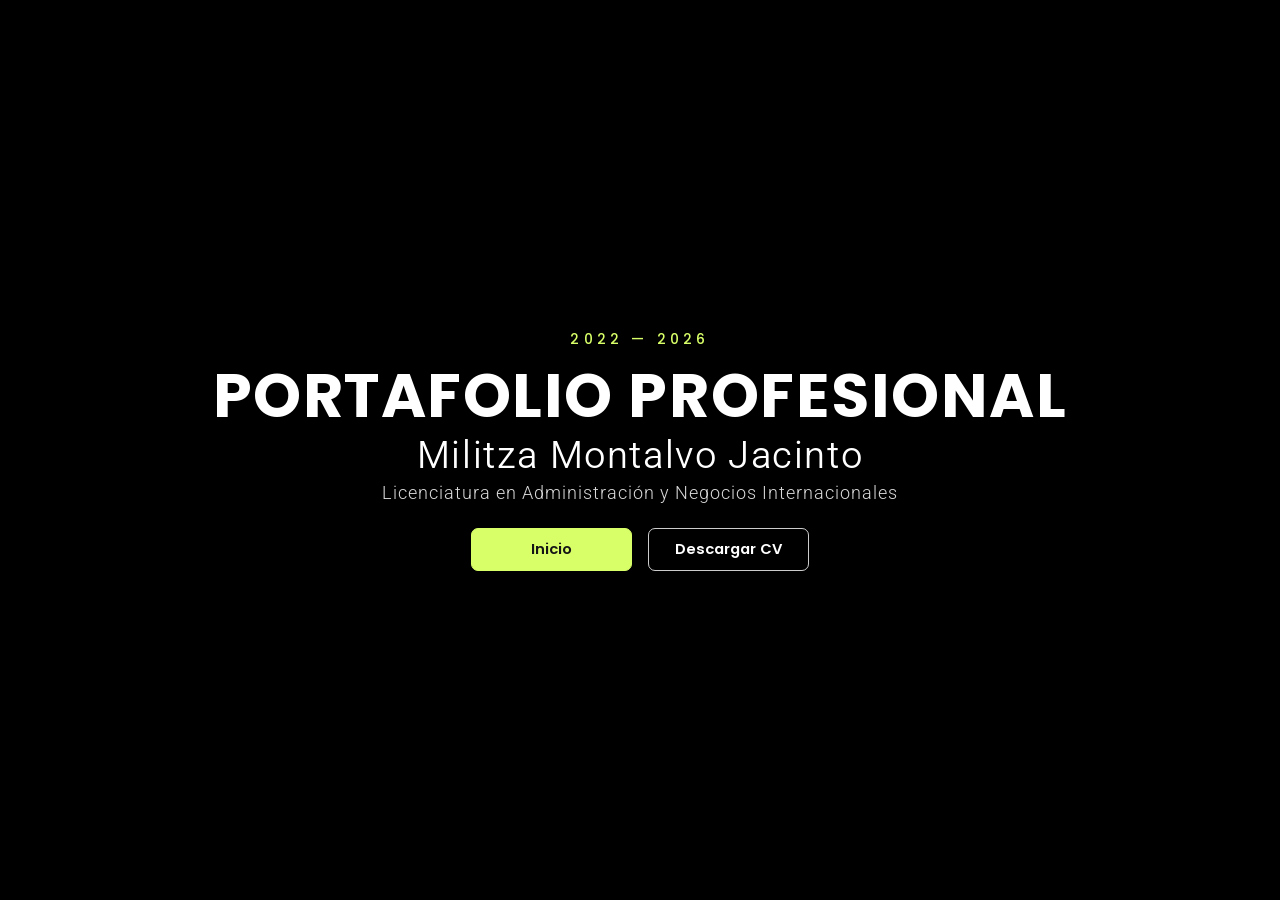
==== index.html @ cd817f7d "Add files via upload" ====
<!DOCTYPE html>
<html lang="es">
<head>
    <meta charset="UTF-8">
    <meta name="viewport" content="width=device-width, initial-scale=1.0">
    <meta name="description" content="Portafolio profesional de Militza Montalvo Jacinto.">
    <title>Portafolio Profesional | M</title>
    <link rel="preconnect" href="https://fonts.googleapis.com">
    <link rel="preconnect" href="https://fonts.gstatic.com" crossorigin>
    <link href="https://fonts.googleapis.com/css2?family=Inter+Tight:ital,wght@0,100..900;1,100..900&family=Inter:ital,opsz,wght@0,14..32,100..900;1,14..32,100..900&family=Roboto:ital,wght@0,100..900;1,100..900&family=Work+Sans:ital,wght@0,100..900;1,100..900&display=swap" rel="stylesheet">
    <link href="https://fonts.googleapis.com/css2?family=Poppins:wght@300;400;500;600;700;800&display=swap" rel="stylesheet">
    <link rel="stylesheet" href="style.css">
</head>

<body>

    <main class="cover">

        <!-- Video de fondo -->
  <!-- Fotos de fondo -->
<div class="cover-slides">
    <div class="slide" style="background-image: url('../assets/images/fondo\ 1.png');"></div>
    <div class="slide" style="background-image: url('../assets/images/adventus.jpeg');"></div>
    <div class="slide" style="background-image: url('../assets/images/club.jpeg');"></div>
    <div class="slide" style="background-image: url('../assets/images/enactus.jpeg');"></div>
</div>

<!-- Capa oscura para mejorar la lectura -->
<div class="cover-overlay"></div>

        <!-- Capa oscura para mejorar la lectura -->
        <div class="cover-overlay"></div>

        <!-- Contenido principal -->
        <section class="cover-content">

            <p class="cover-years">2022 — 2026</p>

            <h1 class="cover-title">
                PORTAFOLIO PROFESIONAL
            </h1>

            <h2 class="cover-name">
                Militza Montalvo Jacinto
            </h2>

            <p class="cover-career">
                Licenciatura en Administración y Negocios Internacionales
            </p>

            <div class="cover-buttons">

                <a href="inicio.html" class="button button-primary">
                    Inicio
                </a>

                <a
                    href="archivos/cv-mili.pdf"
                    class="button button-secondary"
                    target="_blank"
                    rel="noopener noreferrer">
                    Descargar CV
                </a>

            </div>

        </section>

    </main>

    <script src="script.js"></script>

</body>
</html>
---- style.css ----
/* Configuración general */

* {
    margin: 0;
    padding: 0;
    box-sizing: border-box;
}

html,
body {
    width: 100%;
    min-height: 100%;
    font-family: 'Poppins', sans-serif;
}

body {
    overflow: hidden;
}

/* Portada */

.cover {
    position: relative;
    width: 100%;
    height: 100vh;
    height: 100svh;
    min-height: 500px;
    display: flex;
    justify-content: center;
    align-items: center;
    overflow: hidden;
    background: #101515;
}

/* Video de fondo */

.cover-video {
    position: absolute;
    inset: 0;
    width: 100%;
    height: 100%;
    object-fit: cover;
    z-index: 0;
}

/* Capa sobre el video */

.cover-overlay {
    position: absolute;
    inset: 0;
    z-index: 1;

    background:
        linear-gradient(
            rgba(0, 0, 0, 0.38),
            rgba(0, 0, 0, 0.55)
        );
}

/* Contenido centrado */

.cover-content {
    position: relative;
    z-index: 2;

    width: 90%;
    max-width: 1200px;

    display: flex;
    flex-direction: column;
    align-items: center;
    justify-content: center;

    text-align: center;
    color: white;
}

/* Años */

.cover-years {
    font-size: 14px;
    font-weight: 500;
    letter-spacing: 4.2px;
    color: #d8ff68;
    margin-bottom: 15px;
}

/* Título principal */

.cover-title {
    width: 100%;
    white-space: nowrap;
    font-size: clamp(1rem, 4.8vw, 4.8rem);
    font-weight: 700;
    letter-spacing: 0.025em;
    line-height: 1;
}

/* Nombre */

.cover-name {
    margin-top: 5px;
    font-size: clamp(1.5rem, 3vw, 2.5rem);
    font-weight: 340;
    font-family: 'Roboto', sans-serif;
    letter-spacing: 1.6px;
}

/* Carrera */

.cover-career {
    margin-top: 6px;
    font-size: clamp(0.8rem, 1.5vw, 1.1rem);
    font-weight: 300;
    font-family: 'Roboto', sans-serif;
    letter-spacing: 1px;
    color: rgba(255, 255, 255, 0.85);
}

/* Botones */

.cover-buttons {
    display: flex;
    justify-content: center;
    align-items: center;
    gap: 16px;
    margin-top: 25px;
}

.button {
    min-width: 60%;
    padding: 10px 25px;
    display: inline-flex;
    justify-content: center;
    align-items: center;
    border-radius: 7px;
    text-decoration: none;
    font-size: .92rem;
    font-weight: 600;
    transition: all 0.10s ease;
}

/* Botón principal */

.button-primary {
    background: #d8ff68;
    color: #151515;
    border: 1px solid #d8ff68;
}

.button-primary:hover {
    background: #ffffff;
    border-color: #ffffff;
    transform: translateY(-4px);
}

/* Botón secundario */

.button-secondary {
    background: transparent;
    color: #ffffff;
    border: 1px solid rgba(255, 255, 255, 0.8);
}

.button-secondary:hover {
    background: rgba(255, 255, 255, 0.15);
    transform: translateY(-4px);
}

/* Adaptación a celulares */

@media (max-width: 600px) {

    .cover-content {
        width: 94%;
    }

    .cover-title {
        font-size: clamp(1.2rem, 6vw, 2rem);
        letter-spacing: 0;
    }

    .cover-name {
        font-size: 1.5rem;
    }

    .cover-career {
        max-width: 330px;
        line-height: 1.6;
    }

    .cover-buttons {
        gap: 10px;
        margin-top: 32px;
    }

    .button {
        min-width: 125px;
        padding: 13px 16px;
        font-size: 0.8rem;
    }
}
/* ---------- FONDO CON FOTOS ---------- */

.cover {
    position: relative;
    min-height: 100vh;
    overflow: hidden;
    background: #000;
}

.cover-slides {
    position: absolute;
    inset: 0;
    z-index: 0;
}

.slide {
    position: absolute;
    inset: 0;
    background-size: cover;
    background-position: center;
    opacity: 0;
    will-change: opacity, transform;
    animation: slideShow 16s linear infinite;
}

/* Cada foto entra 4s después de la anterior */
.slide:nth-child(1) { animation-delay: 0s; }
.slide:nth-child(2) { animation-delay: 4s; }
.slide:nth-child(3) { animation-delay: 8s; }
.slide:nth-child(4) { animation-delay: 12s; }

@keyframes slideShow {
    0%   { opacity: 0; transform: scale(1); }
    12%  { opacity: 1; }                          /* fundido de entrada */
    25%  { opacity: 1; }
    37%  { opacity: 0; transform: scale(1.03); }  /* fundido de salida */
    100% { opacity: 0; transform: scale(1.03); }
}

/* ---------- CAPA OSCURA ---------- */

.cover-overlay {
    position: absolute;
    inset: 0;
    z-index: 1;
    background: linear-gradient(
        to bottom,
        rgba(0, 0, 0, 0.55) 0%,
        rgba(0, 0, 0, 0.85) 100%
    );
}

/* ---------- CONTENIDO (encima de todo) ---------- */

.cover-content {
    position: relative;
    z-index: 2;
}

/* ---------- ACCESIBILIDAD ---------- */

@media (prefers-reduced-motion: reduce) {
    .slide {
        animation-duration: 48s;
    }
}
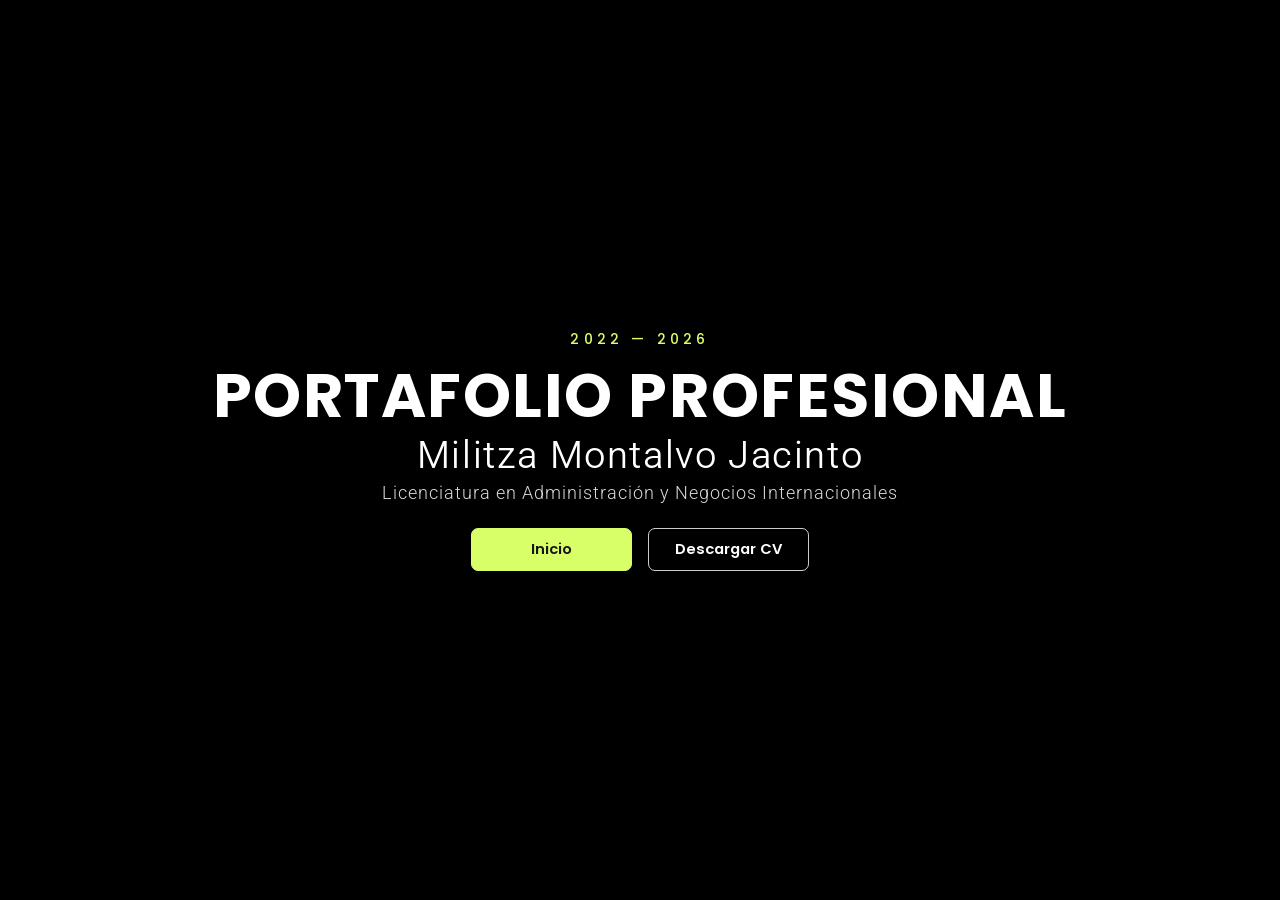
==== commit 958d8041: "Add files via upload" ====
--- a/index.html
+++ b/index.html
@@ -19,10 +19,10 @@
         <!-- Video de fondo -->
   <!-- Fotos de fondo -->
 <div class="cover-slides">
-    <div class="slide" style="background-image: url('../assets/images/fondo\ 1.png');"></div>
-    <div class="slide" style="background-image: url('../assets/images/adventus.jpeg');"></div>
-    <div class="slide" style="background-image: url('../assets/images/club.jpeg');"></div>
-    <div class="slide" style="background-image: url('../assets/images/enactus.jpeg');"></div>
+    <div class="slide" style="background-image: url('fondo1.png');"></div>
+    <div class="slide" style="background-image: url('adventus.jpeg');"></div>
+    <div class="slide" style="background-image: url('club.jpeg');"></div>
+    <div class="slide" style="background-image: url('enactus.jpeg');"></div>
 </div>
 
 <!-- Capa oscura para mejorar la lectura -->
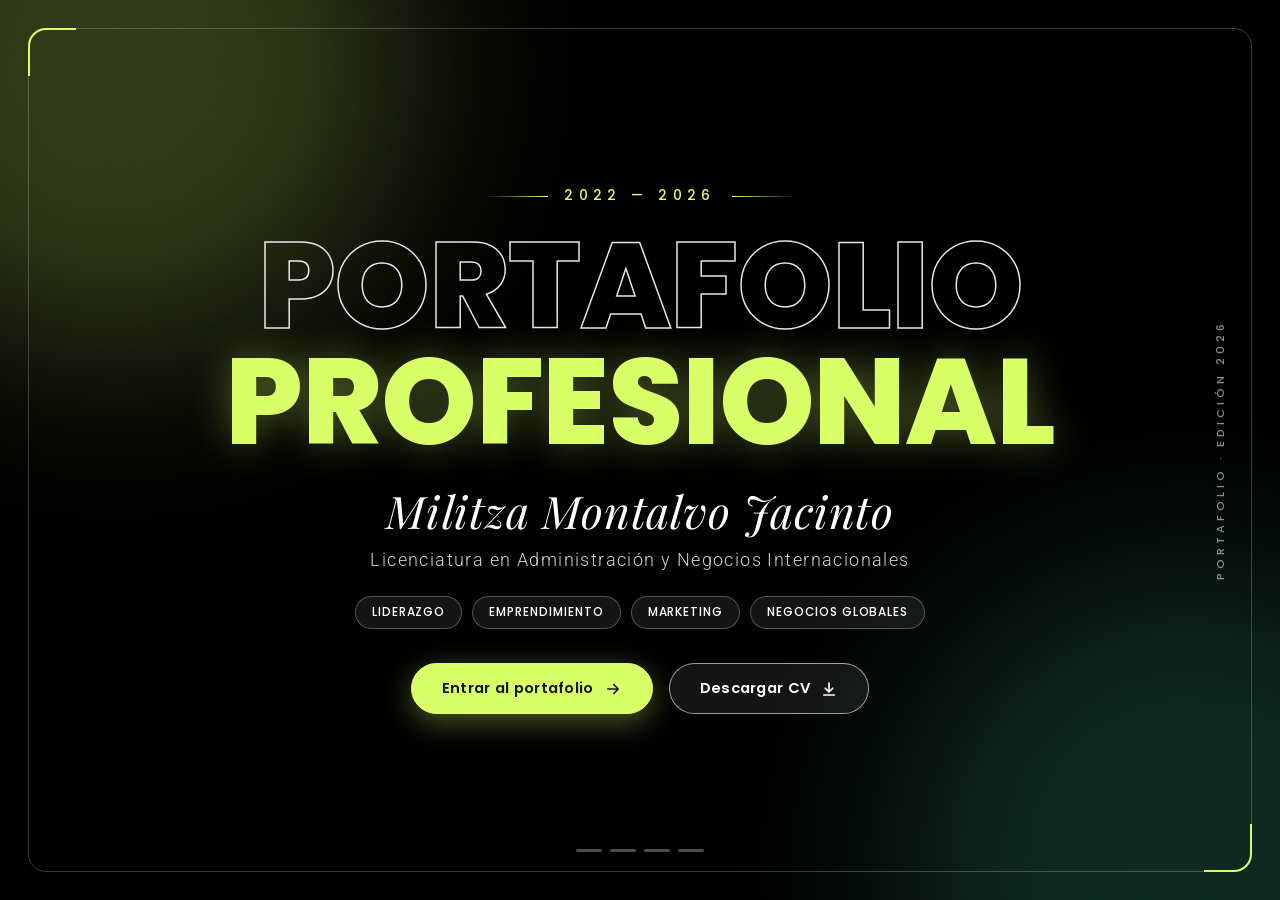
==== commit 0cd7c3b9: "Add files via upload" ====
--- a/index.html
+++ b/index.html
@@ -4,11 +4,10 @@
     <meta charset="UTF-8">
     <meta name="viewport" content="width=device-width, initial-scale=1.0">
     <meta name="description" content="Portafolio profesional de Militza Montalvo Jacinto.">
-    <title>Portafolio Profesional | M</title>
+    <title>Portafolio Profesional | Militza Montalvo</title>
     <link rel="preconnect" href="https://fonts.googleapis.com">
     <link rel="preconnect" href="https://fonts.gstatic.com" crossorigin>
-    <link href="https://fonts.googleapis.com/css2?family=Inter+Tight:ital,wght@0,100..900;1,100..900&family=Inter:ital,opsz,wght@0,14..32,100..900;1,14..32,100..900&family=Roboto:ital,wght@0,100..900;1,100..900&family=Work+Sans:ital,wght@0,100..900;1,100..900&display=swap" rel="stylesheet">
-    <link href="https://fonts.googleapis.com/css2?family=Poppins:wght@300;400;500;600;700;800&display=swap" rel="stylesheet">
+    <link href="https://fonts.googleapis.com/css2?family=Playfair+Display:ital,wght@1,400;1,500&family=Poppins:wght@300;400;500;600;700;800&family=Roboto:wght@300;400&display=swap" rel="stylesheet">
     <link rel="stylesheet" href="style.css">
 </head>
 
@@ -16,59 +15,74 @@
 
     <main class="cover">
 
-        <!-- Video de fondo -->
-  <!-- Fotos de fondo -->
-<div class="cover-slides">
-    <div class="slide" style="background-image: url('fondo1.png');"></div>
-    <div class="slide" style="background-image: url('adventus.jpeg');"></div>
-    <div class="slide" style="background-image: url('club.jpeg');"></div>
-    <div class="slide" style="background-image: url('enactus.jpeg');"></div>
-</div>
+        <!-- Fotos de fondo (carrusel con zoom suave) -->
+        <div class="cover-slides" aria-hidden="true">
+            <div class="slide" style="background-image: url('xepi1.jpeg');"></div>
+            <div class="slide" style="background-image: url('xepi2.jpeg');"></div>
+            <div class="slide" style="background-image: url('club1.jpeg');"></div>
+            <div class="slide" style="background-image: url('enactus1.jpeg');"></div>
+        </div>
 
-<!-- Capa oscura para mejorar la lectura -->
-<div class="cover-overlay"></div>
+        <!-- Capas de ambiente -->
+        <div class="cover-overlay"></div>
+        <div class="cover-glow glow-1"></div>
+        <div class="cover-glow glow-2"></div>
+        <div class="cover-grain"></div>
 
-        <!-- Capa oscura para mejorar la lectura -->
-        <div class="cover-overlay"></div>
+        <!-- Marco decorativo -->
+        <div class="cover-frame" aria-hidden="true"></div>
+        <span class="cover-side" aria-hidden="true">Portafolio · Edición 2026</span>
 
         <!-- Contenido principal -->
         <section class="cover-content">
 
-            <p class="cover-years">2022 — 2026</p>
+            <p class="cover-years"><span></span>2022 — 2026<span></span></p>
 
             <h1 class="cover-title">
-                PORTAFOLIO PROFESIONAL
+                <span class="line line-outline">PORTAFOLIO</span>
+                <span class="line line-solid">PROFESIONAL</span>
             </h1>
 
-            <h2 class="cover-name">
-                Militza Montalvo Jacinto
-            </h2>
+            <h2 class="cover-name">Militza Montalvo Jacinto</h2>
 
             <p class="cover-career">
                 Licenciatura en Administración y Negocios Internacionales
             </p>
 
+            <ul class="cover-tags" aria-label="Áreas de enfoque">
+                <li>Liderazgo</li>
+                <li>Emprendimiento</li>
+                <li>Marketing</li>
+                <li>Negocios globales</li>
+            </ul>
+
             <div class="cover-buttons">
 
                 <a href="inicio.html" class="button button-primary">
-                    Inicio
+                    Entrar al portafolio
+                    <svg viewBox="0 0 24 24" width="18" height="18" fill="none" stroke="currentColor" stroke-width="2.2" stroke-linecap="round" stroke-linejoin="round" aria-hidden="true"><path d="M5 12h14M13 6l6 6-6 6"/></svg>
                 </a>
 
-                <a
-                    href="archivos/cv-mili.pdf"
-                    class="button button-secondary"
-                    target="_blank"
-                    rel="noopener noreferrer">
+                <a href="https://drive.google.com/file/d/1k17FIFrnb8-Bb6pEsugTr1ao-uf0H8Xe/view?usp=sharing"
+                   class="button button-secondary"
+                   target="_blank"
+                   rel="noopener noreferrer">
                     Descargar CV
+                    <svg viewBox="0 0 24 24" width="18" height="18" fill="none" stroke="currentColor" stroke-width="2.2" stroke-linecap="round" stroke-linejoin="round" aria-hidden="true"><path d="M12 4v11M7 11l5 5 5-5M5 20h14"/></svg>
                 </a>
 
             </div>
 
         </section>
 
+        <!-- Indicadores del carrusel -->
+        <div class="cover-dots" aria-hidden="true">
+            <i></i><i></i><i></i><i></i>
+        </div>
+
     </main>
 
     <script src="script.js"></script>
 
 </body>
-</html>
+</html>
--- a/style.css
+++ b/style.css
@@ -1,5 +1,13 @@
-
-/* Configuración general */
+/* =========================================
+   CONFIGURACIÓN GENERAL
+   ========================================= */
+
+:root {
+    --lime: #d8ff68;
+    --ink: #0d1110;
+    --white: #ffffff;
+    --cycle: 20s; /* duración total del carrusel (4 fotos x 5s) */
+}
 
 * {
     margin: 0;
@@ -12,258 +20,511 @@
     width: 100%;
     min-height: 100%;
     font-family: 'Poppins', sans-serif;
+    background: var(--ink);
 }
 
 body {
-    overflow: hidden;
-}
-
-/* Portada */
+    overflow-x: hidden;
+}
+
+/* =========================================
+   PORTADA
+   ========================================= */
 
 .cover {
     position: relative;
     width: 100%;
-    height: 100vh;
     height: 100svh;
-    min-height: 500px;
+    min-height: 600px;
     display: flex;
     justify-content: center;
     align-items: center;
     overflow: hidden;
-    background: #101515;
-}
-
-/* Video de fondo */
-
-.cover-video {
+    background: #000;
+    isolation: isolate;
+}
+
+/* ---------- Fotos de fondo ---------- */
+
+.cover-slides {
     position: absolute;
     inset: 0;
-    width: 100%;
-    height: 100%;
-    object-fit: cover;
     z-index: 0;
 }
 
-/* Capa sobre el video */
+.slide {
+    position: absolute;
+    inset: 0;
+    background-size: cover;
+    background-position: center;
+    background-color: #151a19;
+    opacity: 0;
+    will-change: opacity, transform;
+    animation: slideShow var(--cycle) linear infinite;
+}
+
+.slide:nth-child(1) { animation-delay: 0s; }
+.slide:nth-child(2) { animation-delay: 5s; }
+.slide:nth-child(3) { animation-delay: 10s; }
+.slide:nth-child(4) { animation-delay: 15s; }
+
+/* Fundido + zoom lento (efecto Ken Burns) */
+@keyframes slideShow {
+    0%   { opacity: 0; transform: scale(1.02); }
+    6%   { opacity: 1; }
+    25%  { opacity: 1; }
+    31%  { opacity: 0; transform: scale(1.14); }
+    100% { opacity: 0; transform: scale(1.14); }
+}
+
+/* ---------- Capas de ambiente ---------- */
 
 .cover-overlay {
     position: absolute;
     inset: 0;
     z-index: 1;
-
     background:
-        linear-gradient(
-            rgba(0, 0, 0, 0.38),
-            rgba(0, 0, 0, 0.55)
-        );
-}
-
-/* Contenido centrado */
+        radial-gradient(ellipse at center, rgba(0,0,0,.35) 0%, rgba(0,0,0,.82) 100%),
+        linear-gradient(to bottom, rgba(0,0,0,.45), rgba(0,0,0,.8));
+}
+
+.cover-glow {
+    position: absolute;
+    z-index: 1;
+    width: 46vmax;
+    height: 46vmax;
+    border-radius: 50%;
+    filter: blur(90px);
+    opacity: .22;
+    pointer-events: none;
+    animation: floatGlow 14s ease-in-out infinite alternate;
+}
+
+.glow-1 {
+    top: -18vmax;
+    left: -14vmax;
+    background: var(--lime);
+}
+
+.glow-2 {
+    bottom: -20vmax;
+    right: -16vmax;
+    background: #3fb98f;
+    animation-delay: -7s;
+}
+
+@keyframes floatGlow {
+    from { transform: translate(0, 0) scale(1); }
+    to   { transform: translate(5vmax, 4vmax) scale(1.15); }
+}
+
+/* Textura de grano sutil */
+.cover-grain {
+    position: absolute;
+    inset: 0;
+    z-index: 1;
+    opacity: .09;
+    pointer-events: none;
+    mix-blend-mode: overlay;
+    background-image: url("data:image/svg+xml,%3Csvg xmlns='http://www.w3.org/2000/svg' width='160' height='160'%3E%3Cfilter id='n'%3E%3CfeTurbulence type='fractalNoise' baseFrequency='.9' numOctaves='2' stitchTiles='stitch'/%3E%3C/filter%3E%3Crect width='100%25' height='100%25' filter='url(%23n)'/%3E%3C/svg%3E");
+}
+
+/* ---------- Marco y texto lateral ---------- */
+
+.cover-frame {
+    position: absolute;
+    inset: clamp(12px, 2.2vw, 28px);
+    z-index: 2;
+    border: 1px solid rgba(255, 255, 255, .22);
+    border-radius: 18px;
+    pointer-events: none;
+}
+
+.cover-frame::before,
+.cover-frame::after {
+    content: "";
+    position: absolute;
+    width: 46px;
+    height: 46px;
+    border: 2px solid var(--lime);
+    pointer-events: none;
+}
+
+.cover-frame::before {
+    top: -1px;
+    left: -1px;
+    border-right: 0;
+    border-bottom: 0;
+    border-top-left-radius: 18px;
+}
+
+.cover-frame::after {
+    bottom: -1px;
+    right: -1px;
+    border-left: 0;
+    border-top: 0;
+    border-bottom-right-radius: 18px;
+}
+
+.cover-side {
+    position: absolute;
+    z-index: 2;
+    right: clamp(28px, 4vw, 54px);
+    top: 50%;
+    transform: translateY(-50%) rotate(180deg);
+    writing-mode: vertical-rl;
+    font-size: .7rem;
+    font-weight: 500;
+    letter-spacing: .35em;
+    text-transform: uppercase;
+    color: rgba(255, 255, 255, .55);
+}
+
+/* =========================================
+   CONTENIDO
+   ========================================= */
 
 .cover-content {
     position: relative;
-    z-index: 2;
-
+    z-index: 3;
     width: 90%;
-    max-width: 1200px;
-
+    max-width: 1100px;
     display: flex;
     flex-direction: column;
     align-items: center;
+    text-align: center;
+    color: var(--white);
+}
+
+/* Años */
+
+.cover-years {
+    display: flex;
+    align-items: center;
+    gap: 16px;
+    font-size: .85rem;
+    font-weight: 500;
+    letter-spacing: .4em;
+    color: var(--lime);
+    margin-bottom: 22px;
+}
+
+.cover-years span {
+    width: clamp(28px, 6vw, 64px);
+    height: 1px;
+    background: linear-gradient(90deg, transparent, var(--lime));
+}
+
+.cover-years span:last-child {
+    transform: scaleX(-1);
+}
+
+/* Título */
+
+.cover-title {
+    display: flex;
+    flex-direction: column;
+    align-items: center;
+    font-weight: 800;
+    line-height: .95;
+    letter-spacing: -.01em;
+    font-size: clamp(2.4rem, 9.5vw, 7.6rem);
+}
+
+.line {
+    display: block;
+}
+
+.line-outline {
+    color: transparent;
+    -webkit-text-stroke: 1.5px rgba(255, 255, 255, .9);
+}
+
+.line-solid {
+    color: var(--lime);
+    text-shadow: 0 0 40px rgba(216, 255, 104, .35);
+}
+
+/* Nombre */
+
+.cover-name {
+    margin-top: 22px;
+    font-family: 'Playfair Display', serif;
+    font-style: italic;
+    font-weight: 400;
+    font-size: clamp(1.5rem, 3.6vw, 2.8rem);
+    letter-spacing: .02em;
+}
+
+/* Carrera */
+
+.cover-career {
+    margin-top: 10px;
+    font-family: 'Roboto', sans-serif;
+    font-weight: 300;
+    font-size: clamp(.85rem, 1.5vw, 1.1rem);
+    letter-spacing: .08em;
+    color: rgba(255, 255, 255, .82);
+}
+
+/* Etiquetas */
+
+.cover-tags {
+    list-style: none;
+    display: flex;
+    flex-wrap: wrap;
     justify-content: center;
-
-    text-align: center;
-    color: white;
-}
-
-/* Años */
-
-.cover-years {
-    font-size: 14px;
+    gap: 10px;
+    margin-top: 26px;
+}
+
+.cover-tags li {
+    padding: 7px 16px;
+    font-size: .74rem;
     font-weight: 500;
-    letter-spacing: 4.2px;
-    color: #d8ff68;
-    margin-bottom: 15px;
-}
-
-/* Título principal */
-
-.cover-title {
-    width: 100%;
-    white-space: nowrap;
-    font-size: clamp(1rem, 4.8vw, 4.8rem);
-    font-weight: 700;
-    letter-spacing: 0.025em;
-    line-height: 1;
-}
-
-/* Nombre */
-
-.cover-name {
-    margin-top: 5px;
-    font-size: clamp(1.5rem, 3vw, 2.5rem);
-    font-weight: 340;
-    font-family: 'Roboto', sans-serif;
-    letter-spacing: 1.6px;
-}
-
-/* Carrera */
-
-.cover-career {
-    margin-top: 6px;
-    font-size: clamp(0.8rem, 1.5vw, 1.1rem);
-    font-weight: 300;
-    font-family: 'Roboto', sans-serif;
-    letter-spacing: 1px;
-    color: rgba(255, 255, 255, 0.85);
-}
-
-/* Botones */
+    letter-spacing: .08em;
+    text-transform: uppercase;
+    border: 1px solid rgba(255, 255, 255, .28);
+    border-radius: 999px;
+    background: rgba(255, 255, 255, .08);
+    backdrop-filter: blur(8px);
+    -webkit-backdrop-filter: blur(8px);
+}
+
+/* =========================================
+   BOTONES
+   ========================================= */
 
 .cover-buttons {
     display: flex;
     justify-content: center;
     align-items: center;
+    flex-wrap: wrap;
     gap: 16px;
-    margin-top: 25px;
+    margin-top: 34px;
 }
 
 .button {
-    min-width: 60%;
-    padding: 10px 25px;
+    position: relative;
+    overflow: hidden;
+    padding: 14px 30px;
     display: inline-flex;
-    justify-content: center;
     align-items: center;
-    border-radius: 7px;
+    gap: 10px;
+    border-radius: 999px;
     text-decoration: none;
     font-size: .92rem;
     font-weight: 600;
-    transition: all 0.10s ease;
-}
-
-/* Botón principal */
+    letter-spacing: .02em;
+    transition: transform .25s ease, background .25s ease, box-shadow .25s ease, border-color .25s ease;
+}
+
+.button svg {
+    transition: transform .25s ease;
+}
+
+.button:hover svg {
+    transform: translateX(4px);
+}
+
+.button:focus-visible {
+    outline: 3px solid var(--white);
+    outline-offset: 3px;
+}
+
+/* Principal */
 
 .button-primary {
-    background: #d8ff68;
+    background: var(--lime);
     color: #151515;
-    border: 1px solid #d8ff68;
+    border: 1px solid var(--lime);
+    box-shadow: 0 8px 30px rgba(216, 255, 104, .35);
+}
+
+.button-primary::after {
+    content: "";
+    position: absolute;
+    top: 0;
+    left: -80%;
+    width: 50%;
+    height: 100%;
+    background: linear-gradient(100deg, transparent, rgba(255,255,255,.7), transparent);
+    transform: skewX(-20deg);
+    animation: shine 3.6s ease-in-out infinite;
+}
+
+@keyframes shine {
+    0%, 55%  { left: -80%; }
+    100%     { left: 140%; }
 }
 
 .button-primary:hover {
-    background: #ffffff;
-    border-color: #ffffff;
+    background: var(--white);
+    border-color: var(--white);
     transform: translateY(-4px);
-}
-
-/* Botón secundario */
+    box-shadow: 0 14px 40px rgba(255, 255, 255, .3);
+}
+
+/* Secundario */
 
 .button-secondary {
-    background: transparent;
-    color: #ffffff;
-    border: 1px solid rgba(255, 255, 255, 0.8);
+    background: rgba(255, 255, 255, .08);
+    color: var(--white);
+    border: 1px solid rgba(255, 255, 255, .6);
+    backdrop-filter: blur(8px);
+    -webkit-backdrop-filter: blur(8px);
 }
 
 .button-secondary:hover {
-    background: rgba(255, 255, 255, 0.15);
+    background: rgba(255, 255, 255, .2);
+    border-color: var(--white);
     transform: translateY(-4px);
 }
 
-/* Adaptación a celulares */
-
-@media (max-width: 600px) {
+/* =========================================
+   INDICADORES DEL CARRUSEL
+   ========================================= */
+
+.cover-dots {
+    position: absolute;
+    z-index: 3;
+    bottom: clamp(26px, 4.2vw, 48px);
+    left: 50%;
+    transform: translateX(-50%);
+    display: flex;
+    gap: 8px;
+}
+
+.cover-dots i {
+    width: 26px;
+    height: 3px;
+    border-radius: 3px;
+    background: rgba(255, 255, 255, .3);
+    animation: dot var(--cycle) linear infinite;
+}
+
+.cover-dots i:nth-child(1) { animation-delay: 0s; }
+.cover-dots i:nth-child(2) { animation-delay: 5s; }
+.cover-dots i:nth-child(3) { animation-delay: 10s; }
+.cover-dots i:nth-child(4) { animation-delay: 15s; }
+
+@keyframes dot {
+    0%   { background: rgba(255, 255, 255, .3); }
+    4%   { background: var(--lime); }
+    25%  { background: var(--lime); }
+    29%  { background: rgba(255, 255, 255, .3); }
+    100% { background: rgba(255, 255, 255, .3); }
+}
+
+/* =========================================
+   ANIMACIÓN DE ENTRADA
+   ========================================= */
+
+.cover-years,
+.line,
+.cover-name,
+.cover-career,
+.cover-tags,
+.cover-buttons {
+    opacity: 0;
+    transform: translateY(26px);
+    animation: rise .9s cubic-bezier(.2, .7, .2, 1) forwards;
+}
+
+.cover-years   { animation-delay: .15s; }
+.line-outline  { animation-delay: .35s; }
+.line-solid    { animation-delay: .55s; }
+.cover-name    { animation-delay: .80s; }
+.cover-career  { animation-delay: .95s; }
+.cover-tags    { animation-delay: 1.10s; }
+.cover-buttons { animation-delay: 1.25s; }
+
+@keyframes rise {
+    to { opacity: 1; transform: translateY(0); }
+}
+
+/* =========================================
+   CELULARES
+   ========================================= */
+
+@media (max-width: 700px) {
+
+    .cover-side {
+        display: none;
+    }
 
     .cover-content {
-        width: 94%;
-    }
-
-    .cover-title {
-        font-size: clamp(1.2rem, 6vw, 2rem);
-        letter-spacing: 0;
-    }
-
-    .cover-name {
-        font-size: 1.5rem;
+        width: 86%;
+    }
+
+    .cover-years {
+        font-size: .72rem;
+        letter-spacing: .3em;
+    }
+
+    .line-outline {
+        -webkit-text-stroke-width: 1px;
     }
 
     .cover-career {
-        max-width: 330px;
+        max-width: 320px;
         line-height: 1.6;
     }
 
+    .cover-tags {
+        gap: 8px;
+        margin-top: 20px;
+    }
+
+    .cover-tags li {
+        padding: 6px 12px;
+        font-size: .66rem;
+    }
+
     .cover-buttons {
-        gap: 10px;
-        margin-top: 32px;
+        flex-direction: column;
+        gap: 12px;
+        margin-top: 26px;
+        width: 100%;
     }
 
     .button {
-        min-width: 125px;
-        padding: 13px 16px;
-        font-size: 0.8rem;
-    }
-}
-/* ---------- FONDO CON FOTOS ---------- */
-
-.cover {
-    position: relative;
-    min-height: 100vh;
-    overflow: hidden;
-    background: #000;
-}
-
-.cover-slides {
-    position: absolute;
-    inset: 0;
-    z-index: 0;
-}
-
-.slide {
-    position: absolute;
-    inset: 0;
-    background-size: cover;
-    background-position: center;
-    opacity: 0;
-    will-change: opacity, transform;
-    animation: slideShow 16s linear infinite;
-}
-
-/* Cada foto entra 4s después de la anterior */
-.slide:nth-child(1) { animation-delay: 0s; }
-.slide:nth-child(2) { animation-delay: 4s; }
-.slide:nth-child(3) { animation-delay: 8s; }
-.slide:nth-child(4) { animation-delay: 12s; }
-
-@keyframes slideShow {
-    0%   { opacity: 0; transform: scale(1); }
-    12%  { opacity: 1; }                          /* fundido de entrada */
-    25%  { opacity: 1; }
-    37%  { opacity: 0; transform: scale(1.03); }  /* fundido de salida */
-    100% { opacity: 0; transform: scale(1.03); }
-}
-
-/* ---------- CAPA OSCURA ---------- */
-
-.cover-overlay {
-    position: absolute;
-    inset: 0;
-    z-index: 1;
-    background: linear-gradient(
-        to bottom,
-        rgba(0, 0, 0, 0.55) 0%,
-        rgba(0, 0, 0, 0.85) 100%
-    );
-}
-
-/* ---------- CONTENIDO (encima de todo) ---------- */
-
-.cover-content {
-    position: relative;
-    z-index: 2;
-}
-
-/* ---------- ACCESIBILIDAD ---------- */
+        width: 100%;
+        max-width: 280px;
+        justify-content: center;
+        padding: 14px 20px;
+    }
+}
+
+@media (max-height: 640px) {
+    .cover-tags {
+        display: none;
+    }
+}
+
+/* =========================================
+   ACCESIBILIDAD
+   ========================================= */
 
 @media (prefers-reduced-motion: reduce) {
+
     .slide {
-        animation-duration: 48s;
+        animation-duration: 60s;
+    }
+
+    .cover-glow,
+    .button-primary::after {
+        animation: none;
+    }
+
+    .cover-years,
+    .line,
+    .cover-name,
+    .cover-career,
+    .cover-tags,
+    .cover-buttons {
+        opacity: 1;
+        transform: none;
+        animation: none;
     }
 }
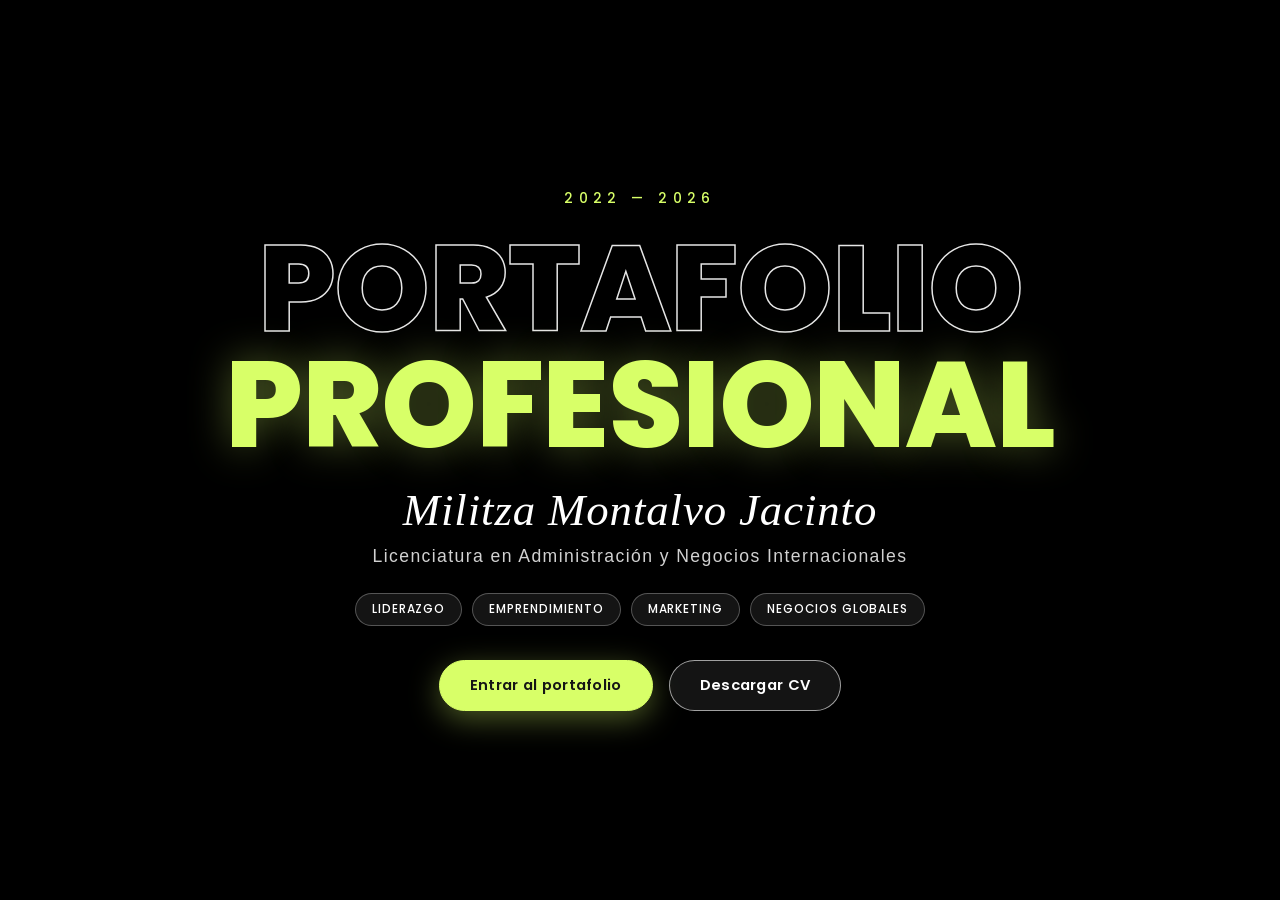
==== commit 8d452dc3: "Add files via upload" ====
--- a/index.html
+++ b/index.html
@@ -7,7 +7,7 @@
     <title>Portafolio Profesional | Militza Montalvo</title>
     <link rel="preconnect" href="https://fonts.googleapis.com">
     <link rel="preconnect" href="https://fonts.gstatic.com" crossorigin>
-    <link href="https://fonts.googleapis.com/css2?family=Playfair+Display:ital,wght@1,400;1,500&family=Poppins:wght@300;400;500;600;700;800&family=Roboto:wght@300;400&display=swap" rel="stylesheet">
+    <link href="https://fonts.googleapis.com/css2?family=Poppins:wght@300;400;500;600;700;800&display=swap" rel="stylesheet">
     <link rel="stylesheet" href="style.css">
 </head>
 
@@ -15,7 +15,7 @@
 
     <main class="cover">
 
-        <!-- Fotos de fondo (carrusel con zoom suave) -->
+        <!-- Fotos de fondo -->
         <div class="cover-slides" aria-hidden="true">
             <div class="slide" style="background-image: url('xepi1.jpeg');"></div>
             <div class="slide" style="background-image: url('xepi2.jpeg');"></div>
@@ -23,20 +23,13 @@
             <div class="slide" style="background-image: url('enactus1.jpeg');"></div>
         </div>
 
-        <!-- Capas de ambiente -->
+        <!-- Capa oscura para mejorar la lectura -->
         <div class="cover-overlay"></div>
-        <div class="cover-glow glow-1"></div>
-        <div class="cover-glow glow-2"></div>
-        <div class="cover-grain"></div>
-
-        <!-- Marco decorativo -->
-        <div class="cover-frame" aria-hidden="true"></div>
-        <span class="cover-side" aria-hidden="true">Portafolio · Edición 2026</span>
 
         <!-- Contenido principal -->
         <section class="cover-content">
 
-            <p class="cover-years"><span></span>2022 — 2026<span></span></p>
+            <p class="cover-years">2022 — 2026</p>
 
             <h1 class="cover-title">
                 <span class="line line-outline">PORTAFOLIO</span>
@@ -60,7 +53,6 @@
 
                 <a href="inicio.html" class="button button-primary">
                     Entrar al portafolio
-                    <svg viewBox="0 0 24 24" width="18" height="18" fill="none" stroke="currentColor" stroke-width="2.2" stroke-linecap="round" stroke-linejoin="round" aria-hidden="true"><path d="M5 12h14M13 6l6 6-6 6"/></svg>
                 </a>
 
                 <a href="https://drive.google.com/file/d/1k17FIFrnb8-Bb6pEsugTr1ao-uf0H8Xe/view?usp=sharing"
@@ -68,17 +60,11 @@
                    target="_blank"
                    rel="noopener noreferrer">
                     Descargar CV
-                    <svg viewBox="0 0 24 24" width="18" height="18" fill="none" stroke="currentColor" stroke-width="2.2" stroke-linecap="round" stroke-linejoin="round" aria-hidden="true"><path d="M12 4v11M7 11l5 5 5-5M5 20h14"/></svg>
                 </a>
 
             </div>
 
         </section>
-
-        <!-- Indicadores del carrusel -->
-        <div class="cover-dots" aria-hidden="true">
-            <i></i><i></i><i></i><i></i>
-        </div>
 
     </main>
 
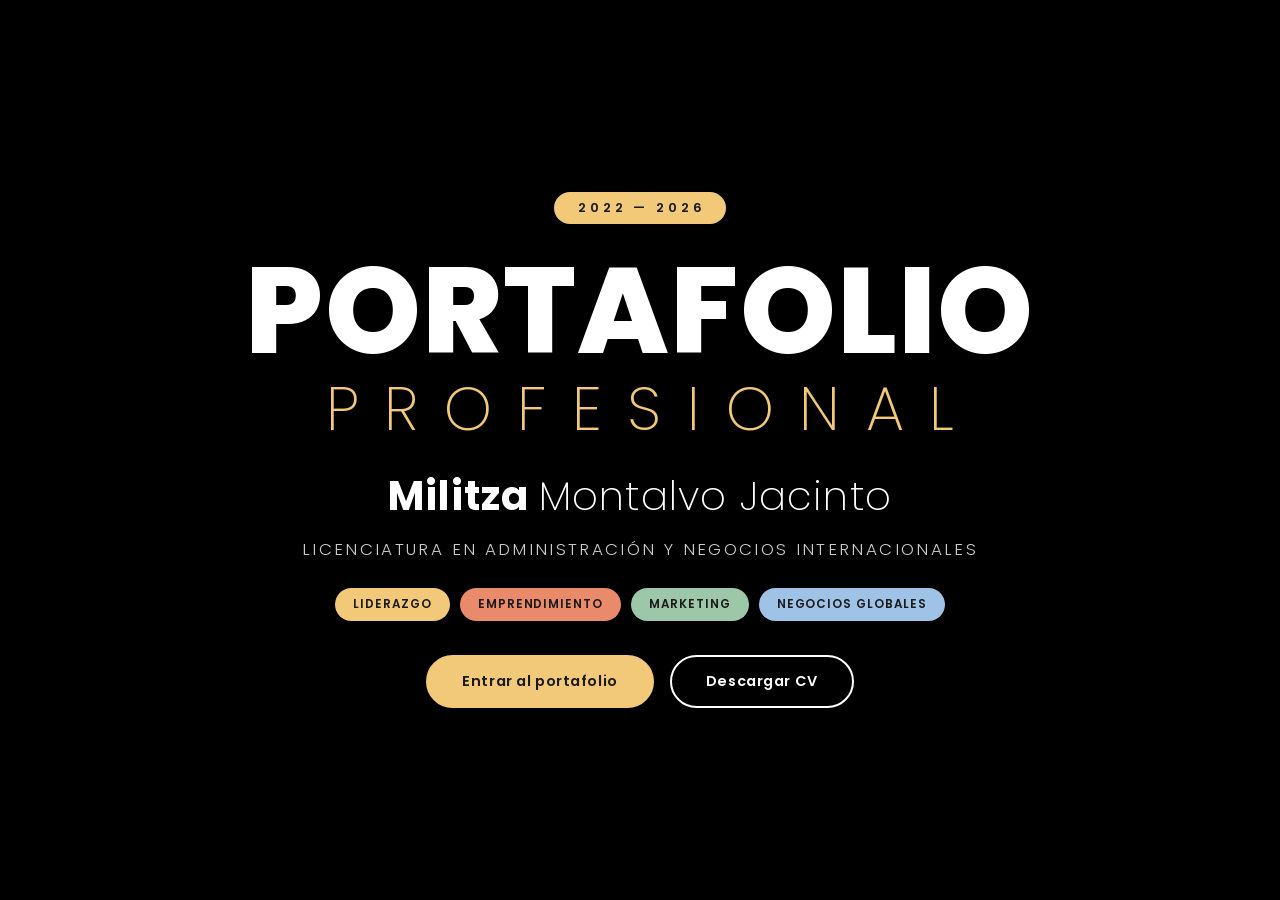
==== commit 00d4eb08: "Add files via upload" ====
--- a/index.html
+++ b/index.html
@@ -7,7 +7,7 @@
     <title>Portafolio Profesional | Militza Montalvo</title>
     <link rel="preconnect" href="https://fonts.googleapis.com">
     <link rel="preconnect" href="https://fonts.gstatic.com" crossorigin>
-    <link href="https://fonts.googleapis.com/css2?family=Poppins:wght@300;400;500;600;700;800&display=swap" rel="stylesheet">
+    <link href="https://fonts.googleapis.com/css2?family=Poppins:wght@200;300;400;500;600;700;800&display=swap" rel="stylesheet">
     <link rel="stylesheet" href="style.css">
 </head>
 
@@ -32,21 +32,23 @@
             <p class="cover-years">2022 — 2026</p>
 
             <h1 class="cover-title">
-                <span class="line line-outline">PORTAFOLIO</span>
-                <span class="line line-solid">PROFESIONAL</span>
+                <span class="line line-big">PORTAFOLIO</span>
+                <span class="line line-thin">PROFESIONAL</span>
             </h1>
 
-            <h2 class="cover-name">Militza Montalvo Jacinto</h2>
+            <h2 class="cover-name">
+                <strong>Militza</strong> <span>Montalvo Jacinto</span>
+            </h2>
 
             <p class="cover-career">
                 Licenciatura en Administración y Negocios Internacionales
             </p>
 
             <ul class="cover-tags" aria-label="Áreas de enfoque">
-                <li>Liderazgo</li>
-                <li>Emprendimiento</li>
-                <li>Marketing</li>
-                <li>Negocios globales</li>
+                <li class="tag-1">Liderazgo</li>
+                <li class="tag-2">Emprendimiento</li>
+                <li class="tag-3">Marketing</li>
+                <li class="tag-4">Negocios globales</li>
             </ul>
 
             <div class="cover-buttons">
--- a/style.css
+++ b/style.css
@@ -3,10 +3,14 @@
    ========================================= */
 
 :root {
-    --lime: #d8ff68;
-    --ink: #0d1110;
-    --white: #ffffff;
-    --cycle: 20s; /* duración total del carrusel (4 fotos x 5s) */
+    /* Paleta (cámbiala aquí y se actualiza toda la portada) */
+    --accent: #f2c879;   /* dorado suave */
+    --coral:  #e98a6b;
+    --sage:   #9cc7a8;
+    --sky:    #9ec3e6;
+    --ink:    #0d1110;
+    --white:  #ffffff;
+    --cycle:  20s;       /* 4 fotos x 5s */
 }
 
 * {
@@ -35,7 +39,7 @@
     position: relative;
     width: 100%;
     height: 100svh;
-    min-height: 600px;
+    min-height: 620px;
     display: flex;
     justify-content: center;
     align-items: center;
@@ -68,116 +72,25 @@
 .slide:nth-child(3) { animation-delay: 10s; }
 .slide:nth-child(4) { animation-delay: 15s; }
 
-/* Fundido + zoom lento (efecto Ken Burns) */
 @keyframes slideShow {
     0%   { opacity: 0; transform: scale(1.02); }
     6%   { opacity: 1; }
     25%  { opacity: 1; }
-    31%  { opacity: 0; transform: scale(1.14); }
-    100% { opacity: 0; transform: scale(1.14); }
-}
-
-/* ---------- Capas de ambiente ---------- */
+    31%  { opacity: 0; transform: scale(1.12); }
+    100% { opacity: 0; transform: scale(1.12); }
+}
+
+/* ---------- Capa oscura ---------- */
 
 .cover-overlay {
     position: absolute;
     inset: 0;
     z-index: 1;
-    background:
-        radial-gradient(ellipse at center, rgba(0,0,0,.35) 0%, rgba(0,0,0,.82) 100%),
-        linear-gradient(to bottom, rgba(0,0,0,.45), rgba(0,0,0,.8));
-}
-
-.cover-glow {
-    position: absolute;
-    z-index: 1;
-    width: 46vmax;
-    height: 46vmax;
-    border-radius: 50%;
-    filter: blur(90px);
-    opacity: .22;
-    pointer-events: none;
-    animation: floatGlow 14s ease-in-out infinite alternate;
-}
-
-.glow-1 {
-    top: -18vmax;
-    left: -14vmax;
-    background: var(--lime);
-}
-
-.glow-2 {
-    bottom: -20vmax;
-    right: -16vmax;
-    background: #3fb98f;
-    animation-delay: -7s;
-}
-
-@keyframes floatGlow {
-    from { transform: translate(0, 0) scale(1); }
-    to   { transform: translate(5vmax, 4vmax) scale(1.15); }
-}
-
-/* Textura de grano sutil */
-.cover-grain {
-    position: absolute;
-    inset: 0;
-    z-index: 1;
-    opacity: .09;
-    pointer-events: none;
-    mix-blend-mode: overlay;
-    background-image: url("data:image/svg+xml,%3Csvg xmlns='http://www.w3.org/2000/svg' width='160' height='160'%3E%3Cfilter id='n'%3E%3CfeTurbulence type='fractalNoise' baseFrequency='.9' numOctaves='2' stitchTiles='stitch'/%3E%3C/filter%3E%3Crect width='100%25' height='100%25' filter='url(%23n)'/%3E%3C/svg%3E");
-}
-
-/* ---------- Marco y texto lateral ---------- */
-
-.cover-frame {
-    position: absolute;
-    inset: clamp(12px, 2.2vw, 28px);
-    z-index: 2;
-    border: 1px solid rgba(255, 255, 255, .22);
-    border-radius: 18px;
-    pointer-events: none;
-}
-
-.cover-frame::before,
-.cover-frame::after {
-    content: "";
-    position: absolute;
-    width: 46px;
-    height: 46px;
-    border: 2px solid var(--lime);
-    pointer-events: none;
-}
-
-.cover-frame::before {
-    top: -1px;
-    left: -1px;
-    border-right: 0;
-    border-bottom: 0;
-    border-top-left-radius: 18px;
-}
-
-.cover-frame::after {
-    bottom: -1px;
-    right: -1px;
-    border-left: 0;
-    border-top: 0;
-    border-bottom-right-radius: 18px;
-}
-
-.cover-side {
-    position: absolute;
-    z-index: 2;
-    right: clamp(28px, 4vw, 54px);
-    top: 50%;
-    transform: translateY(-50%) rotate(180deg);
-    writing-mode: vertical-rl;
-    font-size: .7rem;
-    font-weight: 500;
-    letter-spacing: .35em;
-    text-transform: uppercase;
-    color: rgba(255, 255, 255, .55);
+    background: linear-gradient(
+        to bottom,
+        rgba(0, 0, 0, 0.55) 0%,
+        rgba(0, 0, 0, 0.85) 100%
+    );
 }
 
 /* =========================================
@@ -186,7 +99,7 @@
 
 .cover-content {
     position: relative;
-    z-index: 3;
+    z-index: 2;
     width: 90%;
     max-width: 1100px;
     display: flex;
@@ -196,78 +109,80 @@
     color: var(--white);
 }
 
-/* Años */
+/* Años: bloque de color sólido */
 
 .cover-years {
-    display: flex;
-    align-items: center;
-    gap: 16px;
-    font-size: .85rem;
-    font-weight: 500;
-    letter-spacing: .4em;
-    color: var(--lime);
-    margin-bottom: 22px;
-}
-
-.cover-years span {
-    width: clamp(28px, 6vw, 64px);
-    height: 1px;
-    background: linear-gradient(90deg, transparent, var(--lime));
-}
-
-.cover-years span:last-child {
-    transform: scaleX(-1);
-}
-
-/* Título */
+    padding: 7px 20px;
+    border-radius: 999px;
+    background: var(--accent);
+    color: #1a1a1a;
+    font-size: .8rem;
+    font-weight: 600;
+    letter-spacing: .3em;
+    padding-left: calc(20px + .3em);
+    margin-bottom: 26px;
+}
+
+/* ---------- Título: contraste de grosor y ancho ---------- */
 
 .cover-title {
     display: flex;
     flex-direction: column;
     align-items: center;
-    font-weight: 800;
-    line-height: .95;
-    letter-spacing: -.01em;
     font-size: clamp(2.4rem, 9.5vw, 7.6rem);
+    line-height: 1;
 }
 
 .line {
     display: block;
 }
 
-.line-outline {
-    color: transparent;
-    -webkit-text-stroke: 1.5px rgba(255, 255, 255, .9);
-}
-
-.line-solid {
-    color: var(--lime);
-    text-shadow: 0 0 40px rgba(216, 255, 104, .35);
-}
-
-/* Nombre */
+/* Línea 1: gruesa y compacta */
+.line-big {
+    font-weight: 800;
+    letter-spacing: .01em;
+    color: var(--white);
+}
+
+/* Línea 2: delgada, pequeña y muy espaciada, en color */
+.line-thin {
+    margin-top: .12em;
+    font-size: .5em;
+    font-weight: 200;
+    letter-spacing: .42em;
+    padding-left: .42em; /* compensa el espacio final para centrar */
+    color: var(--accent);
+}
+
+/* ---------- Nombre: dos pesos ---------- */
 
 .cover-name {
-    margin-top: 22px;
-    font-family: 'Playfair Display', serif;
-    font-style: italic;
-    font-weight: 400;
-    font-size: clamp(1.5rem, 3.6vw, 2.8rem);
-    letter-spacing: .02em;
+    margin-top: 26px;
+    font-size: clamp(1.4rem, 3.2vw, 2.5rem);
+    letter-spacing: .03em;
+    color: var(--white);
+}
+
+.cover-name strong {
+    font-weight: 700;
+}
+
+.cover-name span {
+    font-weight: 200;
 }
 
 /* Carrera */
 
 .cover-career {
     margin-top: 10px;
-    font-family: 'Roboto', sans-serif;
     font-weight: 300;
-    font-size: clamp(.85rem, 1.5vw, 1.1rem);
-    letter-spacing: .08em;
-    color: rgba(255, 255, 255, .82);
-}
-
-/* Etiquetas */
+    font-size: clamp(.8rem, 1.4vw, 1.05rem);
+    letter-spacing: .14em;
+    text-transform: uppercase;
+    color: rgba(255, 255, 255, .8);
+}
+
+/* ---------- Etiquetas de colores ---------- */
 
 .cover-tags {
     list-style: none;
@@ -279,17 +194,24 @@
 }
 
 .cover-tags li {
-    padding: 7px 16px;
+    padding: 8px 18px;
     font-size: .74rem;
-    font-weight: 500;
+    font-weight: 600;
     letter-spacing: .08em;
     text-transform: uppercase;
-    border: 1px solid rgba(255, 255, 255, .28);
+    color: #1a1a1a;
     border-radius: 999px;
-    background: rgba(255, 255, 255, .08);
-    backdrop-filter: blur(8px);
-    -webkit-backdrop-filter: blur(8px);
-}
+    transition: transform .2s ease;
+}
+
+.cover-tags li:hover {
+    transform: translateY(-3px);
+}
+
+.tag-1 { background: var(--accent); }
+.tag-2 { background: var(--coral); }
+.tag-3 { background: var(--sage); }
+.tag-4 { background: var(--sky); }
 
 /* =========================================
    BOTONES
@@ -305,26 +227,20 @@
 }
 
 .button {
-    position: relative;
-    overflow: hidden;
-    padding: 14px 30px;
+    padding: 14px 34px;
     display: inline-flex;
+    justify-content: center;
     align-items: center;
-    gap: 10px;
     border-radius: 999px;
     text-decoration: none;
-    font-size: .92rem;
+    font-size: .9rem;
     font-weight: 600;
-    letter-spacing: .02em;
-    transition: transform .25s ease, background .25s ease, box-shadow .25s ease, border-color .25s ease;
-}
-
-.button svg {
-    transition: transform .25s ease;
-}
-
-.button:hover svg {
-    transform: translateX(4px);
+    letter-spacing: .04em;
+    transition: transform .2s ease, background .2s ease, color .2s ease, border-color .2s ease;
+}
+
+.button:hover {
+    transform: translateY(-4px);
 }
 
 .button:focus-visible {
@@ -332,88 +248,26 @@
     outline-offset: 3px;
 }
 
-/* Principal */
-
 .button-primary {
-    background: var(--lime);
-    color: #151515;
-    border: 1px solid var(--lime);
-    box-shadow: 0 8px 30px rgba(216, 255, 104, .35);
-}
-
-.button-primary::after {
-    content: "";
-    position: absolute;
-    top: 0;
-    left: -80%;
-    width: 50%;
-    height: 100%;
-    background: linear-gradient(100deg, transparent, rgba(255,255,255,.7), transparent);
-    transform: skewX(-20deg);
-    animation: shine 3.6s ease-in-out infinite;
-}
-
-@keyframes shine {
-    0%, 55%  { left: -80%; }
-    100%     { left: 140%; }
+    background: var(--accent);
+    color: #1a1a1a;
+    border: 2px solid var(--accent);
 }
 
 .button-primary:hover {
     background: var(--white);
     border-color: var(--white);
-    transform: translateY(-4px);
-    box-shadow: 0 14px 40px rgba(255, 255, 255, .3);
-}
-
-/* Secundario */
+}
 
 .button-secondary {
-    background: rgba(255, 255, 255, .08);
+    background: transparent;
     color: var(--white);
-    border: 1px solid rgba(255, 255, 255, .6);
-    backdrop-filter: blur(8px);
-    -webkit-backdrop-filter: blur(8px);
+    border: 2px solid var(--white);
 }
 
 .button-secondary:hover {
-    background: rgba(255, 255, 255, .2);
-    border-color: var(--white);
-    transform: translateY(-4px);
-}
-
-/* =========================================
-   INDICADORES DEL CARRUSEL
-   ========================================= */
-
-.cover-dots {
-    position: absolute;
-    z-index: 3;
-    bottom: clamp(26px, 4.2vw, 48px);
-    left: 50%;
-    transform: translateX(-50%);
-    display: flex;
-    gap: 8px;
-}
-
-.cover-dots i {
-    width: 26px;
-    height: 3px;
-    border-radius: 3px;
-    background: rgba(255, 255, 255, .3);
-    animation: dot var(--cycle) linear infinite;
-}
-
-.cover-dots i:nth-child(1) { animation-delay: 0s; }
-.cover-dots i:nth-child(2) { animation-delay: 5s; }
-.cover-dots i:nth-child(3) { animation-delay: 10s; }
-.cover-dots i:nth-child(4) { animation-delay: 15s; }
-
-@keyframes dot {
-    0%   { background: rgba(255, 255, 255, .3); }
-    4%   { background: var(--lime); }
-    25%  { background: var(--lime); }
-    29%  { background: rgba(255, 255, 255, .3); }
-    100% { background: rgba(255, 255, 255, .3); }
+    background: var(--white);
+    color: #1a1a1a;
 }
 
 /* =========================================
@@ -424,7 +278,7 @@
 .line,
 .cover-name,
 .cover-career,
-.cover-tags,
+.cover-tags li,
 .cover-buttons {
     opacity: 0;
     transform: translateY(26px);
@@ -432,43 +286,71 @@
 }
 
 .cover-years   { animation-delay: .15s; }
-.line-outline  { animation-delay: .35s; }
-.line-solid    { animation-delay: .55s; }
-.cover-name    { animation-delay: .80s; }
-.cover-career  { animation-delay: .95s; }
-.cover-tags    { animation-delay: 1.10s; }
-.cover-buttons { animation-delay: 1.25s; }
+.cover-name    { animation-delay: .90s; }
+.cover-career  { animation-delay: 1.05s; }
+.cover-buttons { animation-delay: 1.55s; }
+
+.tag-1 { animation-delay: 1.15s; }
+.tag-2 { animation-delay: 1.25s; }
+.tag-3 { animation-delay: 1.35s; }
+.tag-4 { animation-delay: 1.45s; }
+
+/* Las dos líneas del título "se abren": las letras pasan de juntas a espaciadas */
+.line-big {
+    animation:
+        rise .9s cubic-bezier(.2, .7, .2, 1) .35s forwards,
+        openBig 1.4s cubic-bezier(.2, .7, .2, 1) .35s forwards;
+}
+
+.line-thin {
+    animation:
+        rise .9s cubic-bezier(.2, .7, .2, 1) .6s forwards,
+        openThin 1.6s cubic-bezier(.2, .7, .2, 1) .6s forwards;
+}
 
 @keyframes rise {
     to { opacity: 1; transform: translateY(0); }
 }
 
+@keyframes openBig {
+    from { letter-spacing: -.06em; }
+    to   { letter-spacing: .01em; }
+}
+
+@keyframes openThin {
+    from { letter-spacing: .1em; padding-left: .1em; }
+    to   { letter-spacing: .42em; padding-left: .42em; }
+}
+
 /* =========================================
    CELULARES
    ========================================= */
 
 @media (max-width: 700px) {
 
-    .cover-side {
-        display: none;
-    }
-
     .cover-content {
-        width: 86%;
+        width: 88%;
     }
 
     .cover-years {
-        font-size: .72rem;
+        font-size: .7rem;
+        letter-spacing: .24em;
+    }
+
+    .line-thin {
         letter-spacing: .3em;
-    }
-
-    .line-outline {
-        -webkit-text-stroke-width: 1px;
+        padding-left: .3em;
+    }
+
+    @keyframes openThin {
+        from { letter-spacing: .1em; padding-left: .1em; }
+        to   { letter-spacing: .3em; padding-left: .3em; }
     }
 
     .cover-career {
         max-width: 320px;
         line-height: 1.6;
+        letter-spacing: .08em;
     }
 
     .cover-tags {
@@ -477,7 +359,7 @@
     }
 
     .cover-tags li {
-        padding: 6px 12px;
+        padding: 6px 13px;
         font-size: .66rem;
     }
 
@@ -491,12 +373,10 @@
     .button {
         width: 100%;
         max-width: 280px;
-        justify-content: center;
-        padding: 14px 20px;
-    }
-}
-
-@media (max-height: 640px) {
+    }
+}
+
+@media (max-height: 660px) {
     .cover-tags {
         display: none;
     }
@@ -510,18 +390,13 @@
 
     .slide {
         animation-duration: 60s;
-    }
-
-    .cover-glow,
-    .button-primary::after {
-        animation: none;
     }
 
     .cover-years,
     .line,
     .cover-name,
     .cover-career,
-    .cover-tags,
+    .cover-tags li,
     .cover-buttons {
         opacity: 1;
         transform: none;
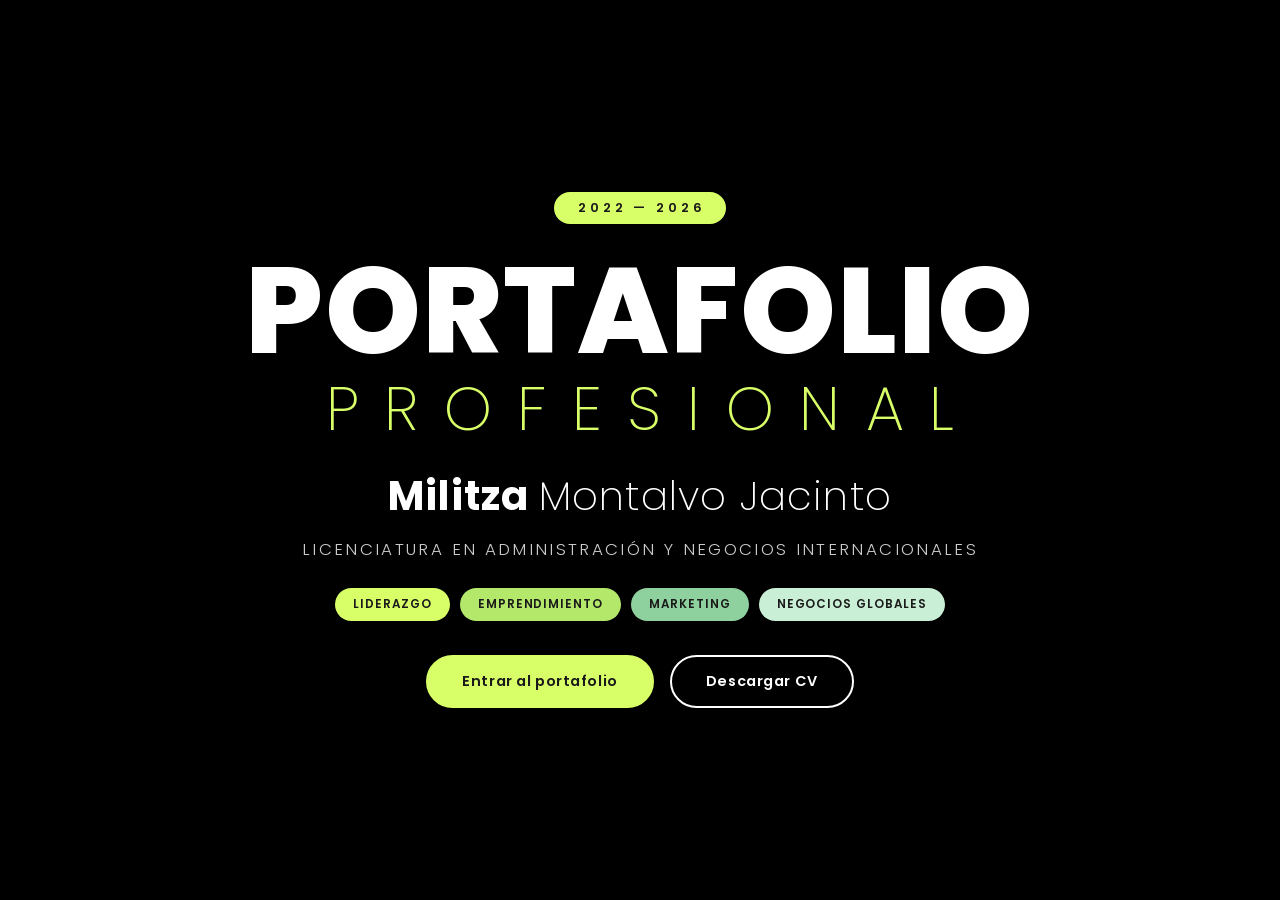
==== commit 6f57cf41: "Add files via upload" ====
--- a/index.html
+++ b/index.html
@@ -57,7 +57,7 @@
                     Entrar al portafolio
                 </a>
 
-                <a href="https://drive.google.com/file/d/1k17FIFrnb8-Bb6pEsugTr1ao-uf0H8Xe/view?usp=sharing"
+                <a href="https://drive.google.com/file/d/1Kq2BNlvaKwb-qA3dCQf8cieoFY-ZsErO/view?usp=sharing"
                    class="button button-secondary"
                    target="_blank"
                    rel="noopener noreferrer">
--- a/style.css
+++ b/style.css
@@ -4,10 +4,10 @@
 
 :root {
     /* Paleta (cámbiala aquí y se actualiza toda la portada) */
-    --accent: #f2c879;   /* dorado suave */
-    --coral:  #e98a6b;
-    --sage:   #9cc7a8;
-    --sky:    #9ec3e6;
+    --accent: #d8ff68;   /* verde lima original */
+    --coral:  #b4e86a;   /* verde hoja */
+    --sage:   #8fd19e;   /* verde menta */
+    --sky:    #c9efd6;   /* verde claro */
     --ink:    #0d1110;
     --white:  #ffffff;
     --cycle:  20s;       /* 4 fotos x 5s */
